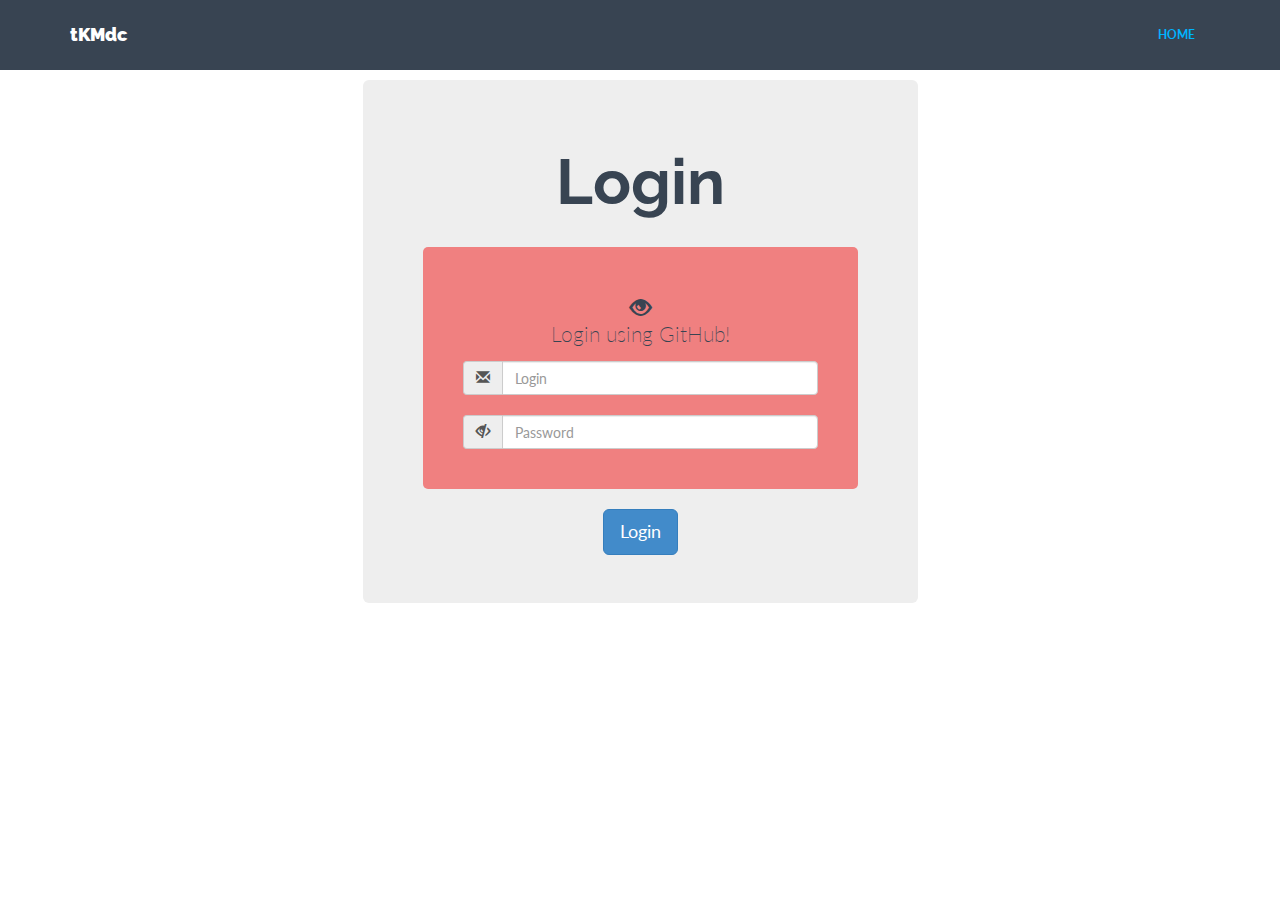
==== index.html @ 9198bf40 "add auth to all pages that will bounce others out" ====
<!DOCTYPE html>
<html>
<head>
    <meta charset="utf-8">
    <meta http-equiv="X-UA-Compatible" content="IE=edge">
    <meta name="viewport" content="width=device-width, initial-scale=1">
    <meta name="description" content="">
    <meta name="author" content="">
    <link rel="shortcut icon" href="assets/ico/favicon.ico">

    <title>tkmdc - Admin Console</title>

    <!-- Bootstrap core CSS -->
    <link href="assets/css/bootstrap.css" rel="stylesheet">

    <!-- Custom styles for this template -->
    <link href="assets/css/style.css" rel="stylesheet">
    <link href="assets/css/font-awesome.min.css" rel="stylesheet">

    <link href="assets/css/index.css" rel="stylesheet">
    <!-- Just for debugging purposes. Don't actually copy this line! -->
    <!--[if lt IE 9]>
    <script src="../../assets/js/ie8-responsive-file-warning.js"></script><![endif]-->

    <!-- HTML5 shim and Respond.js IE8 support of HTML5 elements and media queries -->
    <!--[if lt IE 9]>
    <script src="//oss.maxcdn.com/libs/html5shiv/3.7.0/html5shiv.js"></script>
    <script src="//oss.maxcdn.com/libs/respond.js/1.4.2/respond.min.js"></script>
    <![endif]-->

    <script src="//cdn.firebase.com/js/client/1.0.19/firebase.js"></script>
    <script src="//cdn.firebase.com/js/simple-login/1.6.3/firebase-simple-login.js"></script>
    <script src="assets/js/modernizr.js"></script>
</head>
<body>

<!-- Fixed navbar -->
<div class="navbar navbar-default navbar-fixed-top" role="navigation">
    <div class="container">
        <div class="navbar-header">
            <button type="button" class="navbar-toggle" data-toggle="collapse" data-target=".navbar-collapse">
                <span class="sr-only">Toggle navigation</span>
                <span class="icon-bar"></span>
                <span class="icon-bar"></span>
                <span class="icon-bar"></span>
            </button>
            <a class="navbar-brand" href="//www.thekylemontag.com">tKMdc</a>
        </div>
        <div class="navbar-collapse collapse navbar-right">
            <ul class="nav navbar-nav">
                <li class="active"><a href="dashboard.html">HOME</a></li>
                <!--<li><a href="about.html">ABOUT</a></li>-->
                <!--<li><a href="contact.html">CONTACT</a></li>-->
            </ul>
        </div>
        <!--/.nav-collapse -->
    </div>
</div>

<div class="container mtb">
    <div class="row">
        <div class="col-lg-6 col-md-6 col-sm-6 col-lg-offset-3 col-md-offset-3 col-sm-offset-3">
            <div class="jumbotron text-center">
                <h1>Login</h1>
                <br/>
                <div class="login-container">
                    <p>
                        <span class="glyphicon glyphicon-eye-open"></span><br/>
                        Login using GitHub!
                    </p>
                    <div class="row-fluid">
                        <div class="col-lg-12 col-md-12 col-sm-12">
                            <div class="input-group">
                                <div class="input-group-addon">
                                    <span class="glyphicon glyphicon-envelope"></span>
                                </div>
                                <input type="text" id="username" class="form-control" placeholder="Login"/>
                            </div>
                        </div>
                        <div class="clearfix"></div>
                    </div>
                    <br/>
                    <div class="row-fluid">
                        <div class="col-lg-12 col-md-12 col-sm-12">
                            <div class="input-group">
                                <div class="input-group-addon">
                                    <span class="glyphicon glyphicon-eye-close"></span>
                                </div>
                                <input type="password" id="password" class="form-control" placeholder="Password"/>
                            </div>
                        </div>
                        <div class="clearfix"></div>
                    </div>
                </div>
                <br/>
                <button class="btn btn-primary btn-lg center-block" id="login-button">Login</button>
            </div>
        </div>
    </div>
</div>

<!-- Bootstrap core JavaScript
================================================== -->
<!-- Placed at the end of the document so the pages load faster -->
<script src="//ajax.googleapis.com/ajax/libs/jquery/1.11.0/jquery.min.js"></script>
<script src="assets/js/bootstrap.min.js"></script>
<script src="assets/js/retina-1.1.0.js"></script>
<script src="assets/js/jquery.hoverdir.js"></script>
<script src="assets/js/jquery.hoverex.min.js"></script>
<script src="assets/js/jquery.prettyPhoto.js"></script>
<script src="assets/js/jquery.isotope.min.js"></script>
<script src="assets/js/custom.js"></script>
<script src="assets/js/index.js"></script>
</body>
</html>
---- assets/css/style.css ----
/*	################################################################

	Author: Carlos Alvarez
	URL: http://alvarez.is

	Project Name: SOLID - Bootstrap 3 Theme
	Version: 1.0
	URL: http://alvarez.is
	
################################################################# */ 
@import url(http://fonts.googleapis.com/css?family=Raleway:400,700,900);
@import url(http://fonts.googleapis.com/css?family=Lato:400,900);
@import url("prettyPhoto.css") screen;
@import url("hoverex-all.css") screen;

/*	################################################################
	1. GENERAL STRUCTURES
################################################################# */
	* { 
		margin: 0;
		padding: 0px;
	} 

body { 
	background: #ffffff; 
	margin: 0; 
	height: 100%; 
	color: #384452;
	font-family: 'Lato', sans-serif;
	font-weight: 400;
	}

h1, h2, h3, h4, h5, h6 {
	font-family: 'Raleway', sans-serif;
	font-weight: 700;
}

p { 
	padding: 0; 
	margin-bottom: 12px; 
	font-family: 'Lato', sans-serif;
	font-weight: 400;
	font-size: 14px; 
	line-height: 24px;
	color: #384452; 
	margin-top: 10px; 
}

img {
	height: auto;
	max-width: 100%;
}

a { 
	padding: 0;
	margin: 0;
	text-decoration: none; 
	-webkit-transition: background-color .4s linear, color .4s linear;
	-moz-transition: background-color .4s linear, color .4s linear;
	-o-transition: background-color .4s linear, color .4s linear;
	-ms-transition: background-color .4s linear, color .4s linear;
	transition: background-color .4s linear, color .4s linear;
}
a:hover,
a:focus {
  text-decoration: none;
  color:#01b2fe;
}

::-moz-selection  {
	color: #fff;
	text-shadow:none;
	background:#2B2E31;
}
::selection {
	color: #fff;
	text-shadow:none;
	background:#2B2E31;
}

.centered {
	text-align: center
}

/*	################################################################
	BOOTSTRAP MODIFICATIONS & TWEAKS
################################################################# */
.navbar {
	min-height: 70px;
	padding-top: 10px;
	margin-bottom: 0px;
}

.navbar-brand {
	font-family: 'Raleway', sans-serif;
	font-weight: 900;
}

.navbar-header .navbar-brand {
	color: white;
}

.navbar-default .navbar-nav > li > a {
	color: white;
	font-weight: 700;
	font-size: 12px;
}

.navbar-default .navbar-nav > li > a:hover {
	color: #00b3fe;
}

.navbar-default .navbar-nav > .active > a, .navbar-default .navbar-nav > .active > a:hover, .navbar-default .navbar-nav > .active > a:focus {
	color: #00b3fe;
	background-color: transparent;
}

.navbar-default {
	background-color: #384452;
	border-color: transparent;
}

.dropdown-menu {
	background: #384452;
}

.dropdown-menu > li > a {
	color: white;
	font-weight: 700;
	font-size: 12px;
}

.btn-theme {
  color: #fff;
  background-color: #384452;
  border-color: #384452;
  margin: 4px;
}
.btn-theme:hover,
.btn-theme:focus,
.btn-theme:active,
.btn-theme.active,
.open .dropdown-toggle.btn-theme {
  color: #fff;
  background-color: #00b3fe;
  border-color: #00b3fe;
}

.dmbutton:hover,
.dmbutton:active,
.dmbutton:focus{
	color: #ffffff;
	background-color: #222222;
	border-color: #ffffff;
}
.dmbutton {
	background:rgba(0, 0, 0, 0);
	border: 1px solid #ffffff;
	color: #ffffff;
	-webkit-border-radius: 2px;
	border-radius: 2px;
	padding-top: 1.025rem;
	padding-right: 2.25rem;
	letter-spacing:0.85px;
	padding-bottom: 1.0875rem;
	padding-left: 2.25rem;
	font-size: 1.55rem;
	cursor: pointer;
	font-weight: normal;
	line-height: normal;
	margin: 0 0 1.25rem;
	text-decoration: none;
	text-align: center;
	display: inline-block;
	-webkit-transition: background-color 300ms ease-out;
	-moz-transition: background-color 300ms ease-out;
	transition: background-color 300ms ease-out;
	-webkit-appearance: none;
	font-weight: normal !important;
}

.mtb {
	margin-top: 80px;
	margin-bottom: 80px;
}

.mb {
	margin-bottom: 60px;
}

.mt {
	margin-top: 60px;
}

.hline {
	border-bottom: 2px solid #384452;
}

.hline-w {
	border-bottom: 2px solid #ffffff;
	margin-bottom: 25px;
}
/*	################################################################
	SITE WRAPS
################################################################# */

#headerwrap {
	background-color: #00b3fe;
	min-height: 550px;
	padding-top: 100px;
	padding-bottom: 0px;
	text-align: center;
}

#headerwrap h3, h5 {
	color: white;
	font-weight: 400;
}

#headerwrap h1 {
	color: white;
	margin-bottom: 25px;
}

#headerwrap .img-responsive {
	margin: 0 auto;
}

/* Services Wrap */
#service {
	margin-top: 100px;
	margin-bottom: 80px;
}

#service i {
	color: #00b3fe;
	font-size: 60px;
	padding: 15px;
}

/* Portfolio Wrap */
#portfoliowrap {
	padding-top: 60px;
	margin-bottom: 60px;
	display: block;
	text-align: center
}

#portfoliowrap h3 {
	margin-bottom: 25px;
}

.portfolio {
	padding:0 !important;
	margin:0 !important;
	display:block;
}


.portfolio-item .title:before {border-radius:0; display:none}
.portfolio-item p {margin:0px 0 30px;}
.portfolio-item h3 {margin:-10px 0 10px; font-size:16px; text-transform:uppercase;}


.tpl6 h3
{
	color:#fff;
	margin:0;
	padding:40px 5px 0;
	font-size:16px;
	text-transform:uppercase;
}
.tpl6 .dmbutton
{
	display:inline-block;
	margin:30px 5px 20px 5px;
	font-size:13px;
}

.tpl6 .bg
{
	height:100%;
	width:100%;
	background-color:#00b3fe;
	background-color:rgba(0,179,254,.9);
	text-align:center;
}

/* Testimonials Wrap */
#twrap {
	background: url(../img/t-back.jpg) no-repeat center top;
	margin-top: 0px;
	padding-top:60px;
	text-align:center;
	background-attachment: relative;
	background-position: center center;
	min-height: 450px;
	width: 100%;
	
    -webkit-background-size: 100%;
    -moz-background-size: 100%;
    -o-background-size: 100%;
    background-size: 100%;

    -webkit-background-size: cover;
    -moz-background-size: cover;
    -o-background-size: cover;
    background-size: cover;
}

#twrap i {
	font-size: 50px;
	color: white;
	margin-bottom: 25px;
}

#twrap p {
	color: white;
	font-size: 15px;
	line-height: 30px;
}

/* clients logo */
#cwrap {
	background: #f7f7f7;
	margin-top: 0px;
	padding-top: 80px;
	padding-bottom: 100px;
}

#cwrap h3 {
	margin-bottom: 60px;
}

/* Footer */
#footerwrap {
	padding-top: 60px;
	padding-bottom: 60px;
	background: #384452;
}

#footerwrap p {
	color: #bfc9d3;
}

#footerwrap h4 {
	color: white;
}

#footerwrap i {
	font-size: 30px;
	color: #bfc9d3;
	padding-right: 25px;
}

#footerwrap i:hover {
	color: #00b3fe
}

/*	################################################################
	PAGE CONFIGURATIONS
################################################################# */
/* General Tweaks */

#blue {
	background: #00b3fe;
	margin-top: 60px;
	margin-bottom: 60px;
	padding-top: 25px;
	padding-bottom: 25px;
}

#blue h3 {
	color: white;
	margin-left: 15px;
}

.ctitle {
	color: #00b3fe;
	font-weight: 700;
	margin-bottom: 15px;
}

csmall {
	font-size: 12px;
	color: #b3b3b3;
}
csmall2 {
	font-size: 12px;
	color: #f39c12
}

.spacing {
	margin-top: 40px;
	margin-bottom: 40px;
}

.badge-theme {
	background: #00b3fe;
}

/* Contact Page */
#contactwrap {
	background: url(../img/contact.jpg) no-repeat center top;
	margin-top: -60px;
	padding-top:0px;
	text-align:center;
	background-attachment: relative;
	background-position: center center;
	min-height: 400px;
	width: 100%;
	
    -webkit-background-size: 100%;
    -moz-background-size: 100%;
    -o-background-size: 100%;
    background-size: 100%;

    -webkit-background-size: cover;
    -moz-background-size: cover;
    -o-background-size: cover;
    background-size: cover;
}

/* Blog Page */
.popular-posts { 
	margin: 0px;
	padding-left: 0px;
	}
	
.popular-posts li {
	list-style: none; 
	margin-bottom: 20px; 
	min-height: 70px;
}
.popular-posts li a, 
.popular-posts li a:hover {
	color:#2f2f2f; 
	text-decoration: none;
	}
	
.popular-posts li img {
	float: left; 
	margin-right: 20px;
	}
	
.popular-posts li em {
	font-family: 'Lato', sans-serif;
	font-size: 12px;
	color: #b3b3b3
	}

.popular-posts p {
	line-height: normal;
	margin-bottom: auto;
}	

.share i {
	padding-right: 15px;
	font-size: 18px;
}
---- assets/css/index.css ----
.login-container {
    background-color: lightcoral;
    border-radius: 5px;
    padding: 40px 25px;
}
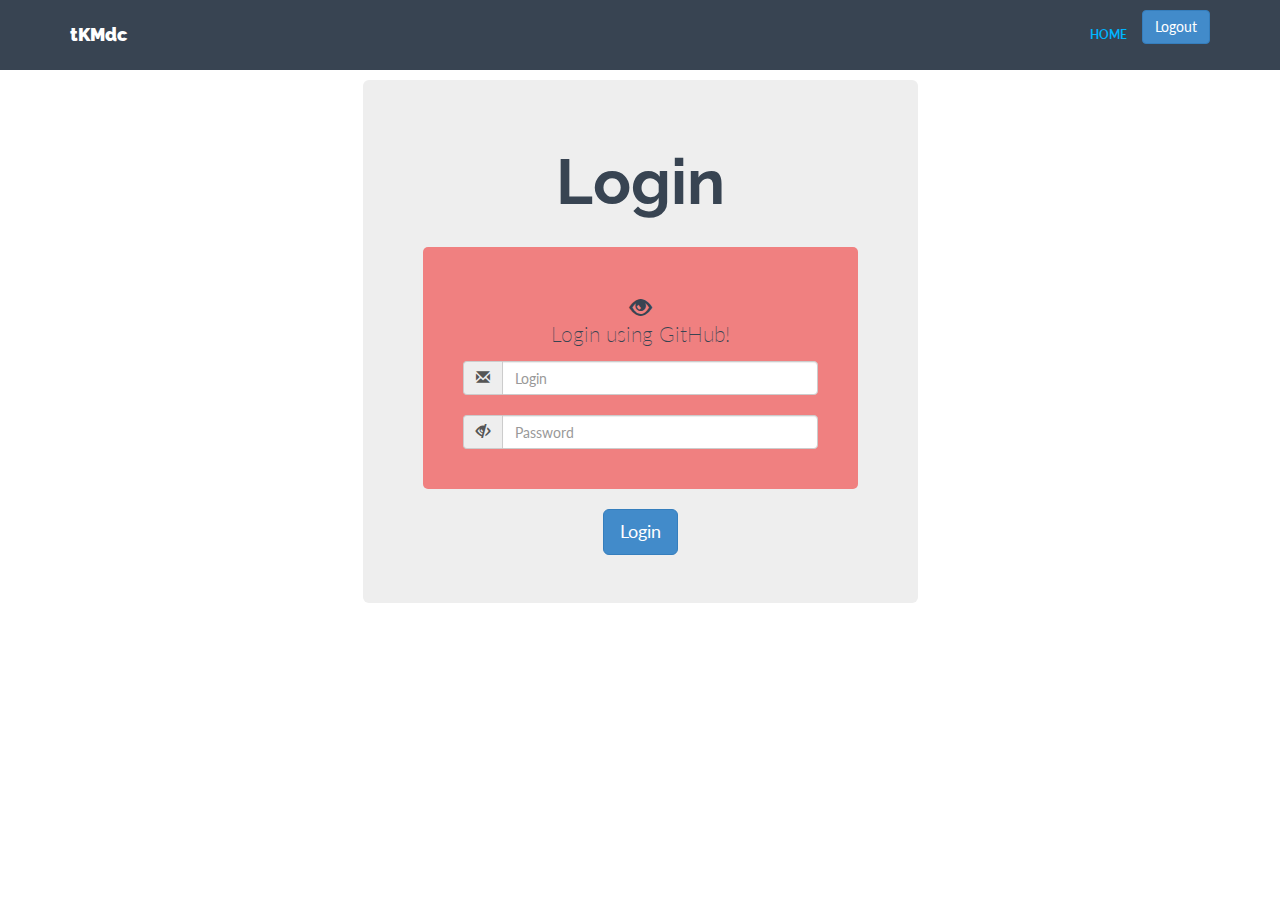
==== commit d02c0b4c: "logout alerts and js for index" ====
--- a/index.html
+++ b/index.html
@@ -48,7 +48,8 @@
         </div>
         <div class="navbar-collapse collapse navbar-right">
             <ul class="nav navbar-nav">
-                <li class="active"><a href="dashboard.html">HOME</a></li>
+                <li class="active"><a href="index.html">HOME</a></li>
+                <li><button class="btn btn-primary" id="logout">Logout</button></li>
                 <!--<li><a href="about.html">ABOUT</a></li>-->
                 <!--<li><a href="contact.html">CONTACT</a></li>-->
             </ul>
@@ -63,37 +64,59 @@
             <div class="jumbotron text-center">
                 <h1>Login</h1>
                 <br/>
-                <div class="login-container">
-                    <p>
-                        <span class="glyphicon glyphicon-eye-open"></span><br/>
-                        Login using GitHub!
-                    </p>
-                    <div class="row-fluid">
-                        <div class="col-lg-12 col-md-12 col-sm-12">
-                            <div class="input-group">
-                                <div class="input-group-addon">
-                                    <span class="glyphicon glyphicon-envelope"></span>
+                <form action="#" id="login-form">
+                    <div class="login-container">
+                        <p>
+                            <span class="glyphicon glyphicon-eye-open"></span><br/>
+                            Login using GitHub!
+                        </p>
+                        <p>
+                            <div class="alert alert-danger alert-dismissable quote-form-alert fade in" role="alert" id="login-error-alert">
+                                <button type="button" class="close" data-dismiss="alert"><span aria-hidden="true">&times;</span><span class="sr-only">Close</span></button>
+                                <strong>Oh no!</strong> Something went wrong.
+                            </div>
+                        </p>
+                        <p>
+                            <div class="alert alert-info alert-dismissable quote-form-alert fade in" role="alert" id="login-warning-alert">
+                                <button type="button" class="close" data-dismiss="alert"><span aria-hidden="true">&times;</span><span class="sr-only">Close</span></button>
+                                <strong>Oh no!</strong> You don't have access to that.
+                            </div>
+                        </p>
+                        <p>
+                            <div class="alert alert-success alert-dismissable quote-form-alert fade in" role="alert" id="login-success-alert">
+                                <button type="button" class="close" data-dismiss="alert"><span aria-hidden="true">&times;</span><span class="sr-only">Close</span></button>
+                                <strong>Logged out!</strong>
+                            </div>
+                        </p>
+                        <div id="login-form-hide">
+                            <div class="row-fluid">
+                                <div class="col-lg-12 col-md-12 col-sm-12">
+                                    <div class="input-group">
+                                        <div class="input-group-addon">
+                                            <span class="glyphicon glyphicon-envelope"></span>
+                                        </div>
+                                        <input type="text" id="username" class="form-control" placeholder="Login"/>
+                                    </div>
                                 </div>
-                                <input type="text" id="username" class="form-control" placeholder="Login"/>
+                                <div class="clearfix"></div>
+                            </div>
+                            <br/>
+                            <div class="row-fluid">
+                                <div class="col-lg-12 col-md-12 col-sm-12">
+                                    <div class="input-group">
+                                        <div class="input-group-addon">
+                                            <span class="glyphicon glyphicon-eye-close"></span>
+                                        </div>
+                                        <input type="password" id="password" class="form-control" placeholder="Password"/>
+                                    </div>
+                                </div>
+                                <div class="clearfix"></div>
                             </div>
                         </div>
-                        <div class="clearfix"></div>
                     </div>
                     <br/>
-                    <div class="row-fluid">
-                        <div class="col-lg-12 col-md-12 col-sm-12">
-                            <div class="input-group">
-                                <div class="input-group-addon">
-                                    <span class="glyphicon glyphicon-eye-close"></span>
-                                </div>
-                                <input type="password" id="password" class="form-control" placeholder="Password"/>
-                            </div>
-                        </div>
-                        <div class="clearfix"></div>
-                    </div>
-                </div>
-                <br/>
-                <button class="btn btn-primary btn-lg center-block" id="login-button">Login</button>
+                    <button class="btn btn-primary btn-lg center-block submit" id="login-button">Login</button>
+                </form>
             </div>
         </div>
     </div>
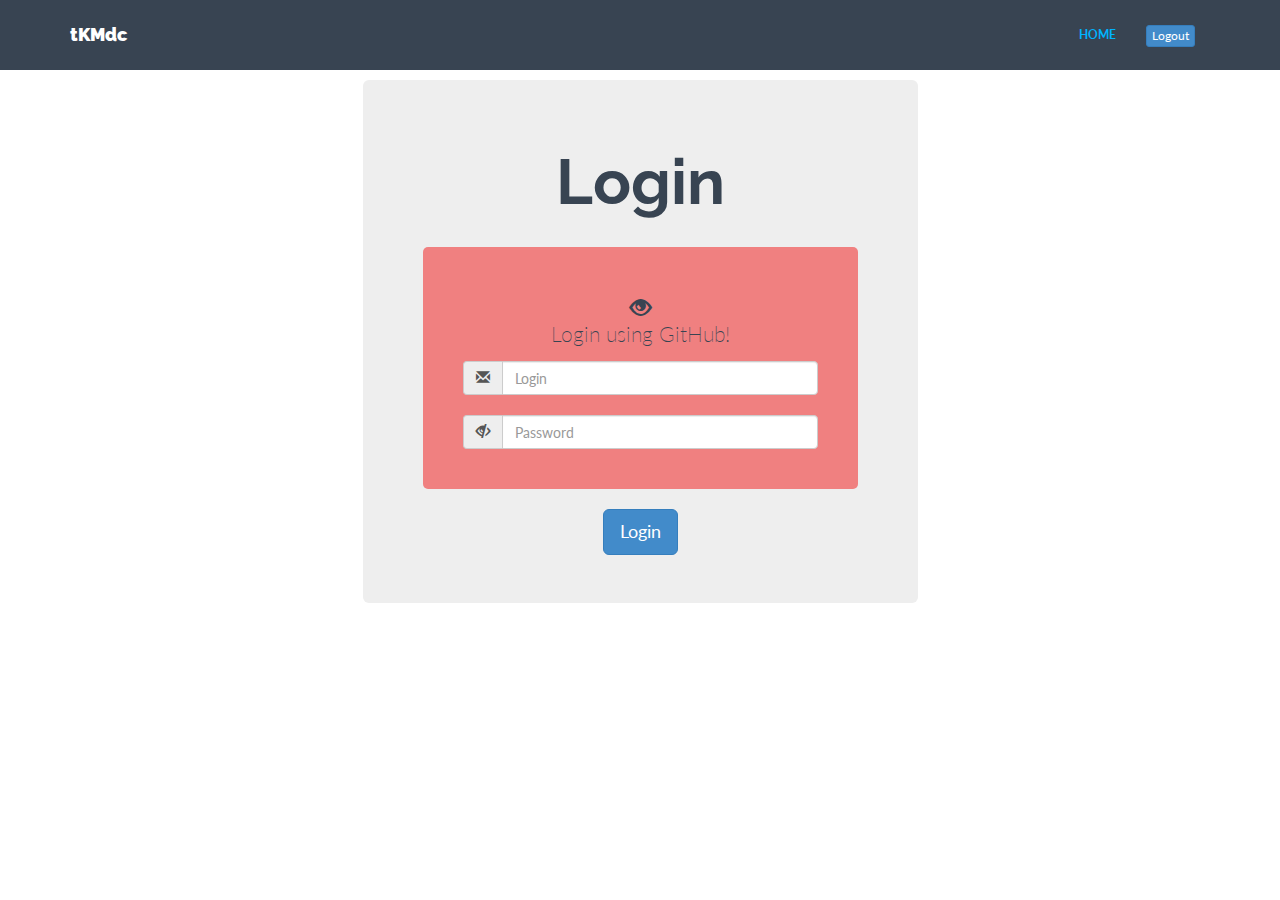
==== commit c5e6bc26: "logout button added" ====
--- a/index.html
+++ b/index.html
@@ -49,7 +49,7 @@
         <div class="navbar-collapse collapse navbar-right">
             <ul class="nav navbar-nav">
                 <li class="active"><a href="index.html">HOME</a></li>
-                <li><button class="btn btn-primary" id="logout">Logout</button></li>
+                <li><a href="#" id="logout"><button class="btn btn-primary btn-xs">Logout</button></a></li>
                 <!--<li><a href="about.html">ABOUT</a></li>-->
                 <!--<li><a href="contact.html">CONTACT</a></li>-->
             </ul>
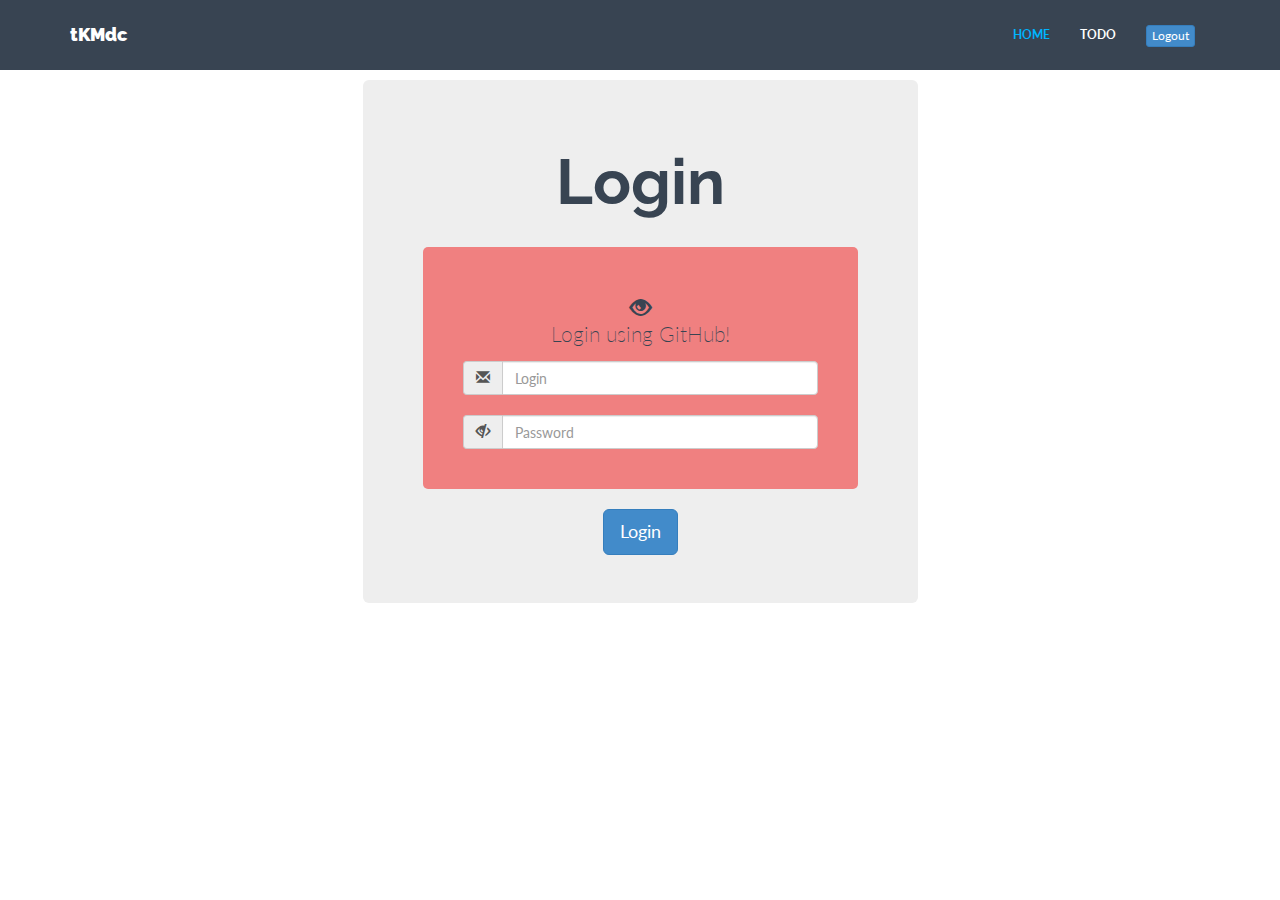
==== commit 32435bec: "update all the pages to include the todo" ====
--- a/index.html
+++ b/index.html
@@ -49,6 +49,7 @@
         <div class="navbar-collapse collapse navbar-right">
             <ul class="nav navbar-nav">
                 <li class="active"><a href="index.html">HOME</a></li>
+                    <li><a href="todo.html">TODO</a></li>
                 <li><a href="#" id="logout"><button class="btn btn-primary btn-xs">Logout</button></a></li>
                 <!--<li><a href="about.html">ABOUT</a></li>-->
                 <!--<li><a href="contact.html">CONTACT</a></li>-->
@@ -60,7 +61,7 @@
 
 <div class="container mtb">
     <div class="row">
-        <div class="col-lg-6 col-md-6 col-sm-6 col-lg-offset-3 col-md-offset-3 col-sm-offset-3">
+        <div class="col-lg-6 col-md-6 col-sm-8 col-xs-8 col-lg-offset-3 col-md-offset-3 col-sm-offset-3 col-xs-offset-2">
             <div class="jumbotron text-center">
                 <h1>Login</h1>
                 <br/>
